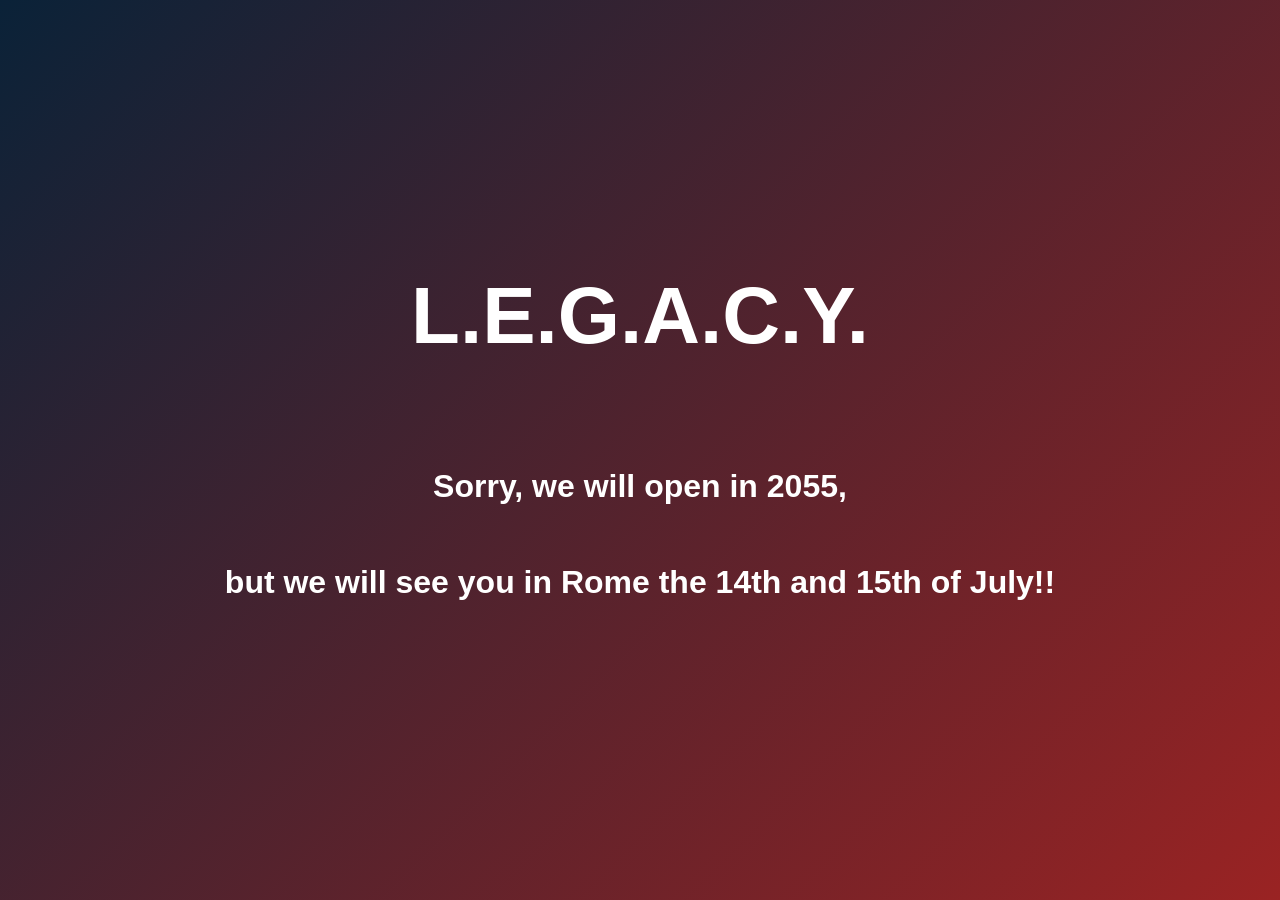
==== visit.html @ 7648c368 "Add files via upload" ====
<!DOCTYPE html>
<html lang="en">

<head>
    <meta charset="UTF-8">
    <meta name="viewport" content="width=device-width, initial-scale=1.0">
    <title>Book Your Visit</title>

    <link rel="stylesheet" href="style.css">
</head>

<body>

<section class="hero">

    <div class="hero-content">

        <h1>L.E.G.A.C.Y.</h1>

        <div style="margin-top:100px;">

            <h2 style="font-size:2rem; color:white; line-height:1.5;">
                Sorry, we will open in 2055,
                <br><br>
                but we will see you in Rome
                the 14th and 15th of July!!
            </h2>

        </div>

    </div>

</section>

</body>

</html>
---- style.css ----
*{
    margin:0;
    padding:0;
    box-sizing:border-box;
}

body{
    font-family:'Inter',sans-serif;
    background:#111;
}

.hidden{
    display:none;
}

#password-screen{
    height:100vh;

    display:flex;
    justify-content:center;
    align-items:center;

    background:
    linear-gradient(
    135deg,
    #0b2038,
    #6d1628);
}

.login-box{

    width:400px;

    background:rgba(255,255,255,0.08);

    backdrop-filter:blur(15px);

    border-radius:20px;

    padding:40px;

    text-align:center;

    color:white;
}

.login-box h1{
    margin-bottom:15px;
}

.login-box input{

    width:100%;

    margin-top:20px;

    padding:15px;

    border:none;

    border-radius:10px;
}

.login-box button{

    width:100%;

    margin-top:15px;

    padding:15px;

    border:none;

    border-radius:10px;

    background:#00b9ff;

    color:white;

    cursor:pointer;
}

.hero{

    min-height:100vh;

    background:
    linear-gradient(
    135deg,
    #0a2238,
    #9a2323);

    display:flex;
    justify-content:center;
    align-items:center;

    color:white;
}

.hero-content{

    width:90%;
    max-width:1200px;

    text-align:center;
}

.hero h1{

    font-size:5rem;
    margin-bottom:20px;
}

.hero h2{

    color:#7dd7ff;
    margin-bottom:25px;
}

.subtitle{

    font-size:1.5rem;
    margin-bottom:25px;
}

.description{

    max-width:800px;
    margin:auto;

    opacity:.9;

    line-height:1.7;

    margin-bottom:50px;
}

.cards{

    display:grid;

    grid-template-columns:
    repeat(auto-fit,minmax(280px,1fr));

    gap:20px;

    margin-bottom:60px;
}

.card{

    background:rgba(255,255,255,.1);

    backdrop-filter:blur(12px);

    border-radius:16px;

    padding:25px;

    transition:.3s;
}

.card:hover{

    transform:translateY(-8px);

    background:rgba(255,255,255,.15);
}

.cta-button{

    margin-top:20px;

    padding:18px 50px;

    border:none;

    border-radius:14px;

    font-size:1.1rem;

    background:#00c3ff;

    color:white;

    cursor:pointer;
}
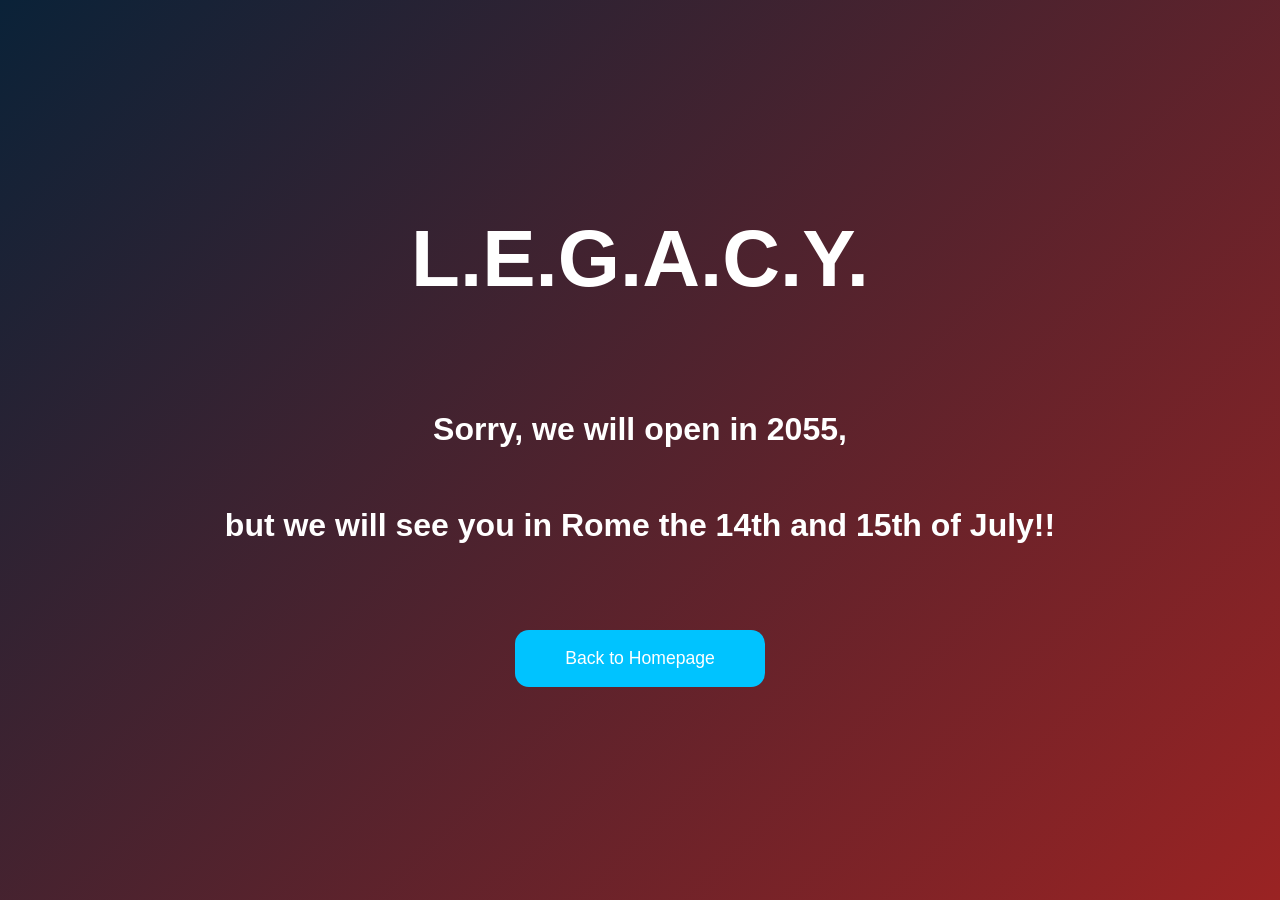
==== commit 61305d6d: "Update visit.html" ====
--- a/visit.html
+++ b/visit.html
@@ -28,10 +28,15 @@
 
         </div>
 
+        <br><br>
+
+        <a href="index.html" class="cta-button">
+            Back to Homepage
+        </a>
     </div>
 
 </section>
 
 </body>
 
-</html>+</html>
--- a/style.css
+++ b/style.css
@@ -184,4 +184,27 @@
     color:white;
 
     cursor:pointer;
-}+}
+
+.cta-button{
+
+    display:inline-block;
+
+    margin-top:20px;
+
+    padding:18px 50px;
+
+    border:none;
+
+    border-radius:14px;
+
+    font-size:1.1rem;
+
+    background:#00c3ff;
+
+    color:white;
+
+    text-decoration:none;
+
+    cursor:pointer;
+}
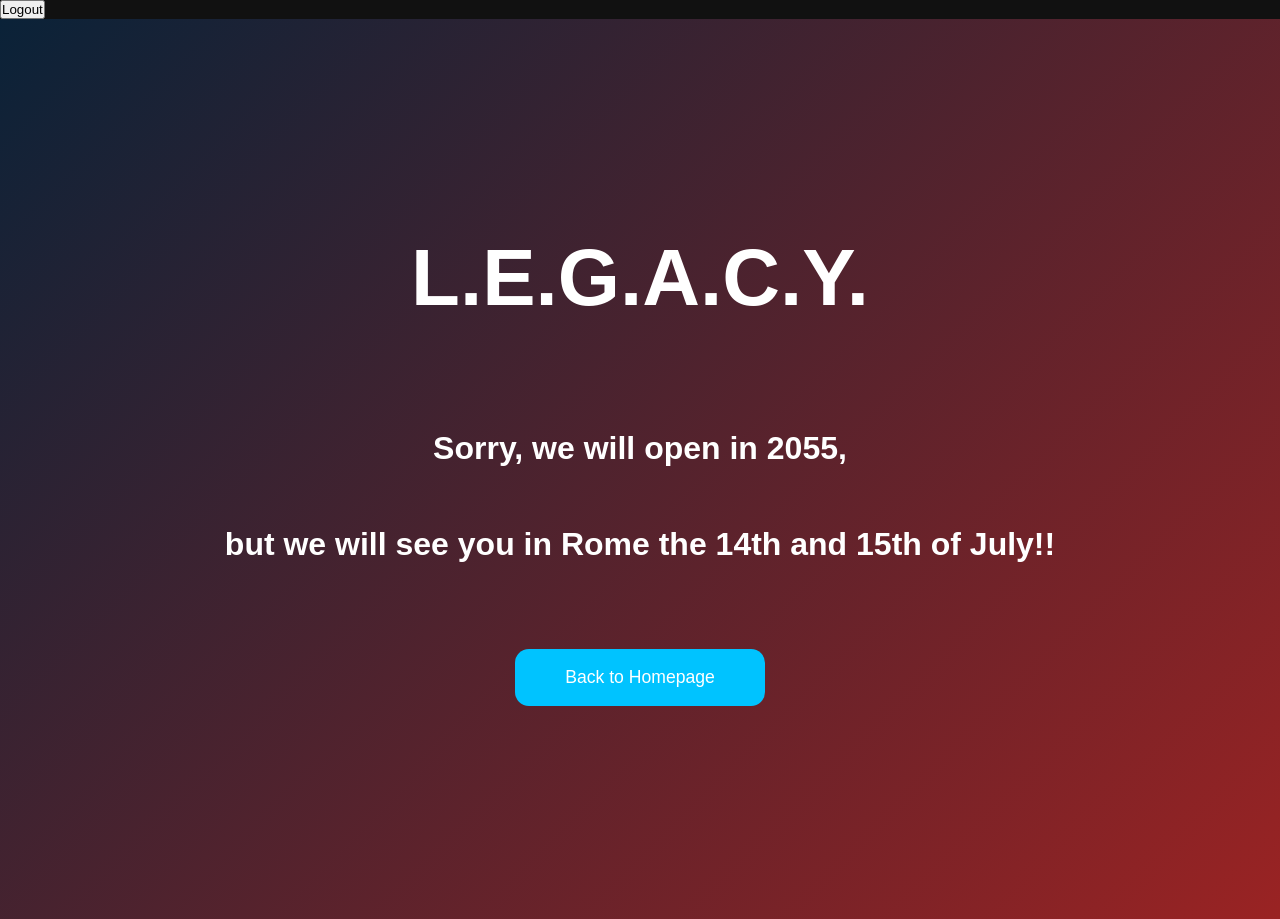
==== commit 396f9212: "Update visit.html" ====
--- a/visit.html
+++ b/visit.html
@@ -10,7 +10,9 @@
 </head>
 
 <body>
-
+<button onclick="logout()">
+    Logout
+</button>
 <section class="hero">
 
     <div class="hero-content">
@@ -25,14 +27,14 @@
                 but we will see you in Rome
                 the 14th and 15th of July!!
             </h2>
+            <br><br>
 
+            <a href="index.html" class="cta-button">
+                Back to Homepage
+            </a>
         </div>
 
-        <br><br>
 
-        <a href="index.html" class="cta-button">
-            Back to Homepage
-        </a>
     </div>
 
 </section>
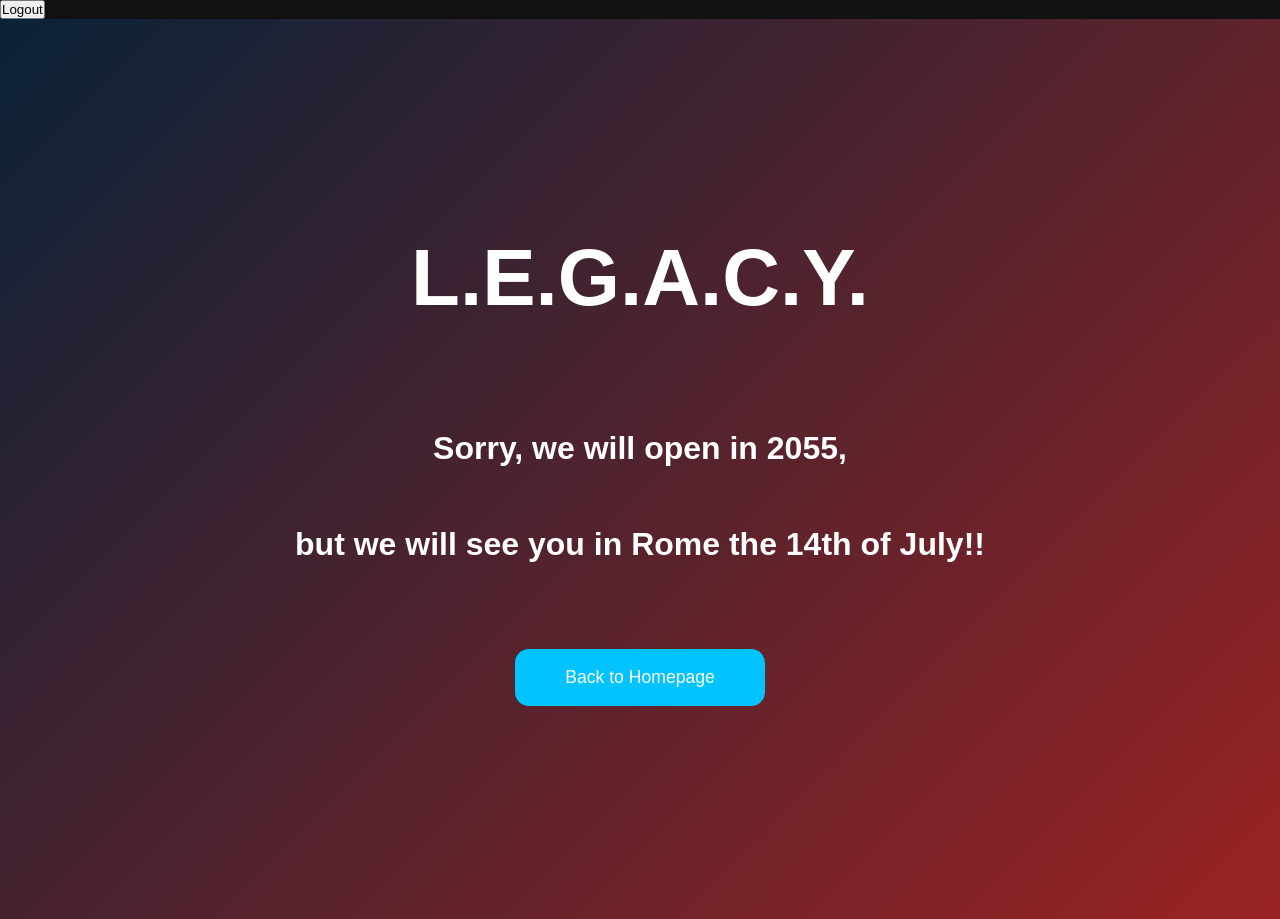
==== commit 0a0da864: "Update visit.html" ====
--- a/visit.html
+++ b/visit.html
@@ -25,7 +25,7 @@
                 Sorry, we will open in 2055,
                 <br><br>
                 but we will see you in Rome
-                the 14th and 15th of July!!
+                the 14th of July!!
             </h2>
             <br><br>
 
--- a/style.css
+++ b/style.css
@@ -208,3 +208,34 @@
 
     cursor:pointer;
 }
+.logout-button {
+
+    position: fixed;
+
+    top: 20px;
+    right: 20px;
+
+    padding: 10px 20px;
+
+    background: rgba(255,255,255,0.15);
+
+    color: white;
+
+    border: 1px solid rgba(255,255,255,0.3);
+
+    border-radius: 10px;
+
+    backdrop-filter: blur(10px);
+
+    cursor: pointer;
+
+    z-index: 1000;
+
+    transition: 0.3s;
+}
+
+.logout-button:hover {
+
+    background: rgba(255,255,255,0.25);
+
+}
